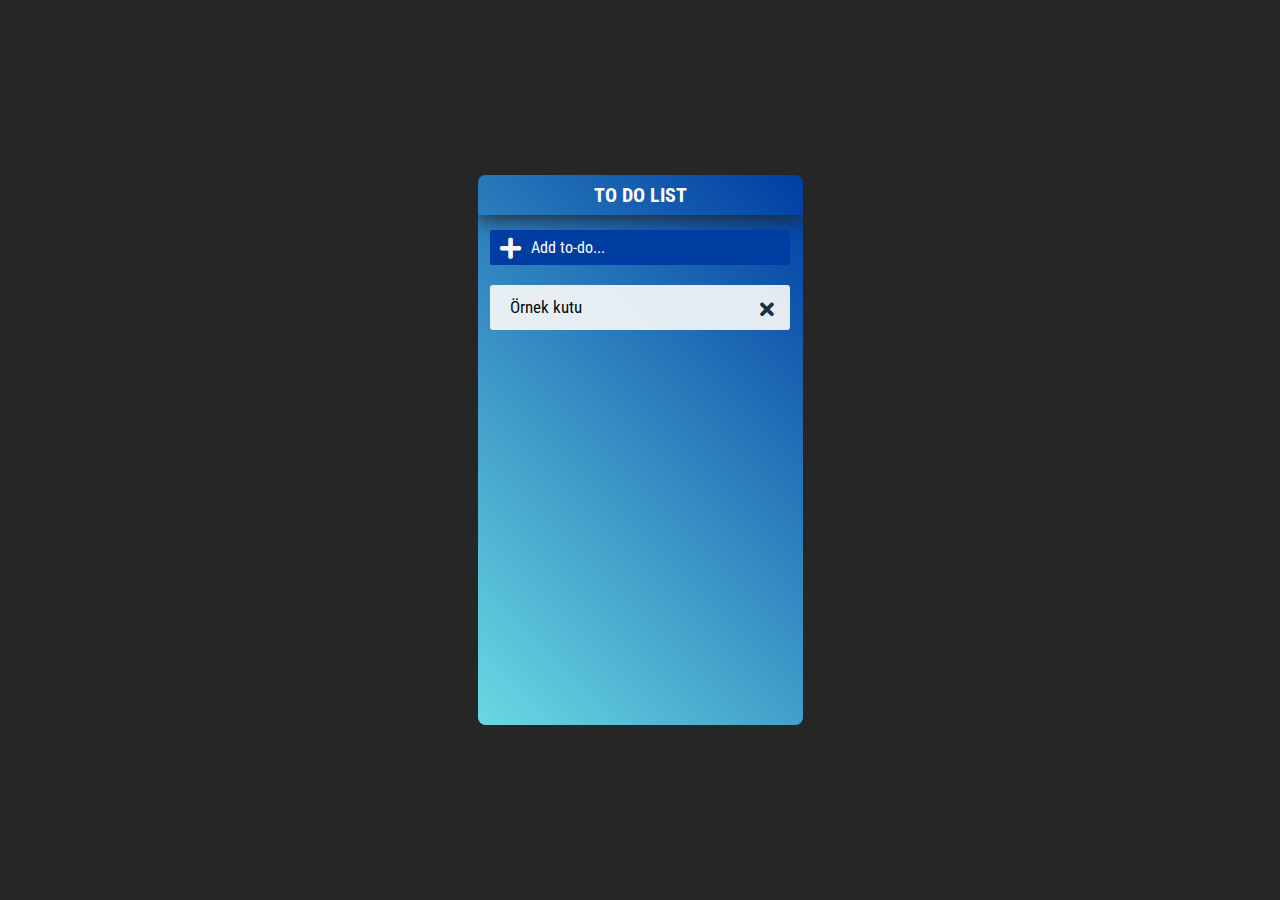
==== index.html @ d4f13a9b "Create index.html" ====
<!DOCTYPE html>
<html>
<head>
    <meta charset="utf-8" />
    <title>page</title>
    <link rel="stylesheet" type="text/css" href="JavaScript To Do List.css">
    <link rel="stylesheet" href="https://use.fontawesome.com/releases/v5.5.0/css/all.css">
</head>
<body>

    <div class="container">
        <h2>TO DO LIST</h2>
        <div id="addBox">
            <div id="plus" onclick="addBox()"></div>
            <input type="text" id="txt" class="txt" placeholder="Add to-do..."/>
        </div>

        <div id="list">
            <div class="box" id="box">
                <div class="txtBox">Örnek kutu</div>
            </div>
        </div>
    </div>



    <script>


        let box = document.getElementsByClassName("box");
        var i;

        for (i = 0; i < box.length; i++) {
            let x = document.createElement("DIV");
            x.setAttribute("class", "x");
            box[i].appendChild(x);
        }
        

        let Xbox = document.getElementsByClassName("x");


        function addBox() {
            let div = document.createElement("div");
            div.setAttribute("class", "box");
            div.setAttribute("id", "box");
            let txt = document.getElementById("txt").value;
            let txtNode = document.createTextNode(txt);
            let txtBox = document.createElement("div");
            txtBox.setAttribute("class", "txtBox");
            txtBox.appendChild(txtNode);
            div.appendChild(txtBox);
            

            if (txt === "") {
                alert("You can't do an empty job");
            }
            else {
                document.getElementById("list").appendChild(div);
            }
            document.getElementById("txt").value = "";

            let x = document.createElement("DIV");
            x.setAttribute("class", "x");
            box[i].appendChild(x);
            for (i = 0; i < Xbox.length; i++) {
                Xbox[i].onclick = function () {
                    this.parentElement.classList.add("active")
                }
            }

        }

        let list = document.getElementById("list");
        list.addEventListener("click", function (e) {
            if (e.target.getAttribute("class") === "box") {
                e.target.classList.toggle("checked");
            }
        },false)

    </script>

</body>
</html>
---- JavaScript To Do List.css ----
@import url('https://fonts.googleapis.com/css?family=Roboto+Condensed');
body {
    padding: 0;
    margin: 0;
    display: flex;
    height: 100vh;
    justify-content: center;
    align-items: center;
    background: #262626
}
.container{
    position: relative;
    background: linear-gradient(45deg,#69d9e2, #003da2);   
    width: 325px;
    height: 550px;
    border-radius: 7.5px;
    overflow: hidden;
}
h2 {
    display: block;
    width: 100%;
    height: 40px;
    padding: 0px;
    text-align: center;
    line-height: 40px;
    margin: 0px;
    box-shadow: 0px 3px 20px #262626;
    color: #fbfbfb;
    font-size: 20px;
    font-family: 'Roboto Condensed', sans-serif;
}
#addBox {
    position: relative;
    display: block;
    background: #003da2;
    width: 300px;
    height: 35px;
    margin: 15px auto;
    border-radius: 2px;
}
input {
    width: 250px;
    background: none;
    border: none;
    outline: none;
    font-family: 'Roboto Condensed', sans-serif;
    background: none;
    padding: 5px;
    margin-top: 3px;
    color: #fbfbfb;
    margin-left: 36px;
    font-size: 16px;
}
#txt::placeholder {
    color: #fbfbfb
}

#plus {
    position: absolute;
    width: 25px;
    height: 25px;
    cursor: pointer;
    margin: 5px 0px 5px 10px;
}
#plus::before{
    position: absolute;
    font-family: "Font Awesome 5 Free";
    font-weight: 900;
    content: "\f067";
    color: #fbfbfb;
    font-size: 24px;
    transition: .4s;
}
#plus:hover::before{
    margin-top: -3px;
    margin-left: -3px;
    font-size: 30px;
}
#list {
    width: 300px;
    height: 400px;
    margin: 10px auto;
    overflow: scroll;
}
.box {
    position: relative;
    display: block;
    width: 300px;
    overflow: scroll;
    height: 45px;
    margin: 5px 0px 5px 0px;
    background: #fbfbfb;
    opacity: .9;2;
    box-sizing: border-box;
    transition: .5s;
    max-height: 100%;
    border-radius: 3px;
}
.box::-webkit-scrollbar {
    display: none;
}
#list::-webkit-scrollbar {
    display: none;
}
.x{
    position: absolute;
    top: 50%;
    transform: translateY(-50%);
    right: 10px;
    width: 20px;
    height: 20px;
}
.x:before{
    font-family: "Font Awesome 5 Free";
    font-weight: 900;
    content: "\f00d";
    font-size: 20px;
    color: #262626;
    cursor: pointer;
    transition: .5s;
}
.x:hover:before{
    color: #bc2626
}
.txtBox {
    font-family: 'Roboto Condensed', sans-serif;
    position: absolute;
    left: 20px;
    top: 12px;
    font-size: 17px;
}
.box.active {
    max-height: 0%;
    opacity: 0;
    margin: 0;
}
.box.checked {
    background: #b6ff00;
}
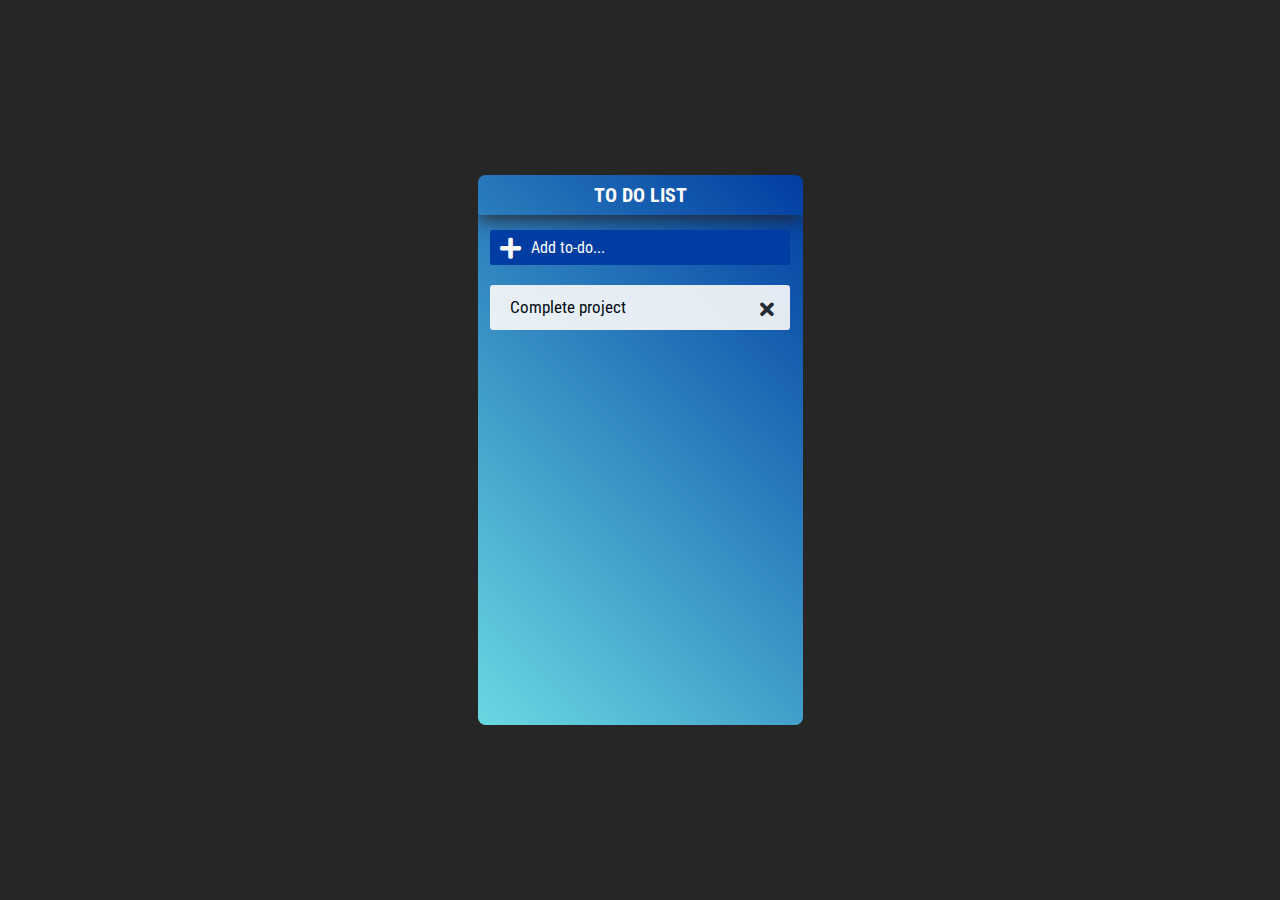
==== commit d1de8351: "Create index.html" ====
--- a/index.html
+++ b/index.html
@@ -5,6 +5,147 @@
     <title>page</title>
     <link rel="stylesheet" type="text/css" href="JavaScript To Do List.css">
     <link rel="stylesheet" href="https://use.fontawesome.com/releases/v5.5.0/css/all.css">
+<style>
+    @import url('https://fonts.googleapis.com/css?family=Roboto+Condensed');
+body {
+    padding: 0;
+    margin: 0;
+    display: flex;
+    height: 100vh;
+    justify-content: center;
+    align-items: center;
+    background: #262626
+}
+.container{
+    position: relative;
+    background: linear-gradient(45deg,#69d9e2, #003da2);   
+    width: 325px;
+    height: 550px;
+    border-radius: 7.5px;
+    overflow: hidden;
+}
+h2 {
+    display: block;
+    width: 100%;
+    height: 40px;
+    padding: 0px;
+    text-align: center;
+    line-height: 40px;
+    margin: 0px;
+    box-shadow: 0px 3px 20px #262626;
+    color: #fbfbfb;
+    font-size: 20px;
+    font-family: 'Roboto Condensed', sans-serif;
+}
+#addBox {
+    position: relative;
+    display: block;
+    background: #003da2;
+    width: 300px;
+    height: 35px;
+    margin: 15px auto;
+    border-radius: 2px;
+}
+input {
+    width: 250px;
+    background: none;
+    border: none;
+    outline: none;
+    font-family: 'Roboto Condensed', sans-serif;
+    background: none;
+    padding: 5px;
+    margin-top: 3px;
+    color: #fbfbfb;
+    margin-left: 36px;
+    font-size: 16px;
+}
+#txt::placeholder {
+    color: #fbfbfb
+}
+
+#plus {
+    position: absolute;
+    width: 25px;
+    height: 25px;
+    cursor: pointer;
+    margin: 5px 0px 5px 10px;
+}
+#plus::before{
+    position: absolute;
+    font-family: "Font Awesome 5 Free";
+    font-weight: 900;
+    content: "\f067";
+    color: #fbfbfb;
+    font-size: 24px;
+    transition: .4s;
+}
+#plus:hover::before{
+    margin-top: -3px;
+    margin-left: -3px;
+    font-size: 30px;
+}
+#list {
+    width: 300px;
+    height: 400px;
+    margin: 10px auto;
+    overflow: scroll;
+}
+.box {
+    position: relative;
+    display: block;
+    width: 300px;
+    overflow: scroll;
+    height: 45px;
+    margin: 5px 0px 5px 0px;
+    background: #fbfbfb;
+    opacity: .9;2;
+    box-sizing: border-box;
+    transition: .5s;
+    max-height: 100%;
+    border-radius: 3px;
+}
+.box::-webkit-scrollbar {
+    display: none;
+}
+#list::-webkit-scrollbar {
+    display: none;
+}
+.x{
+    position: absolute;
+    top: 50%;
+    transform: translateY(-50%);
+    right: 10px;
+    width: 20px;
+    height: 20px;
+}
+.x:before{
+    font-family: "Font Awesome 5 Free";
+    font-weight: 900;
+    content: "\f00d";
+    font-size: 20px;
+    color: #262626;
+    cursor: pointer;
+    transition: .5s;
+}
+.x:hover:before{
+    color: #bc2626
+}
+.txtBox {
+    font-family: 'Roboto Condensed', sans-serif;
+    position: absolute;
+    left: 20px;
+    top: 12px;
+    font-size: 17px;
+}
+.box.active {
+    max-height: 0%;
+    opacity: 0;
+    margin: 0;
+}
+.box.checked {
+    background: #b6ff00;
+}
+</style>
 </head>
 <body>
 
@@ -17,7 +158,7 @@
 
         <div id="list">
             <div class="box" id="box">
-                <div class="txtBox">Örnek kutu</div>
+                <div class="txtBox">Complete project</div>
             </div>
         </div>
     </div>
